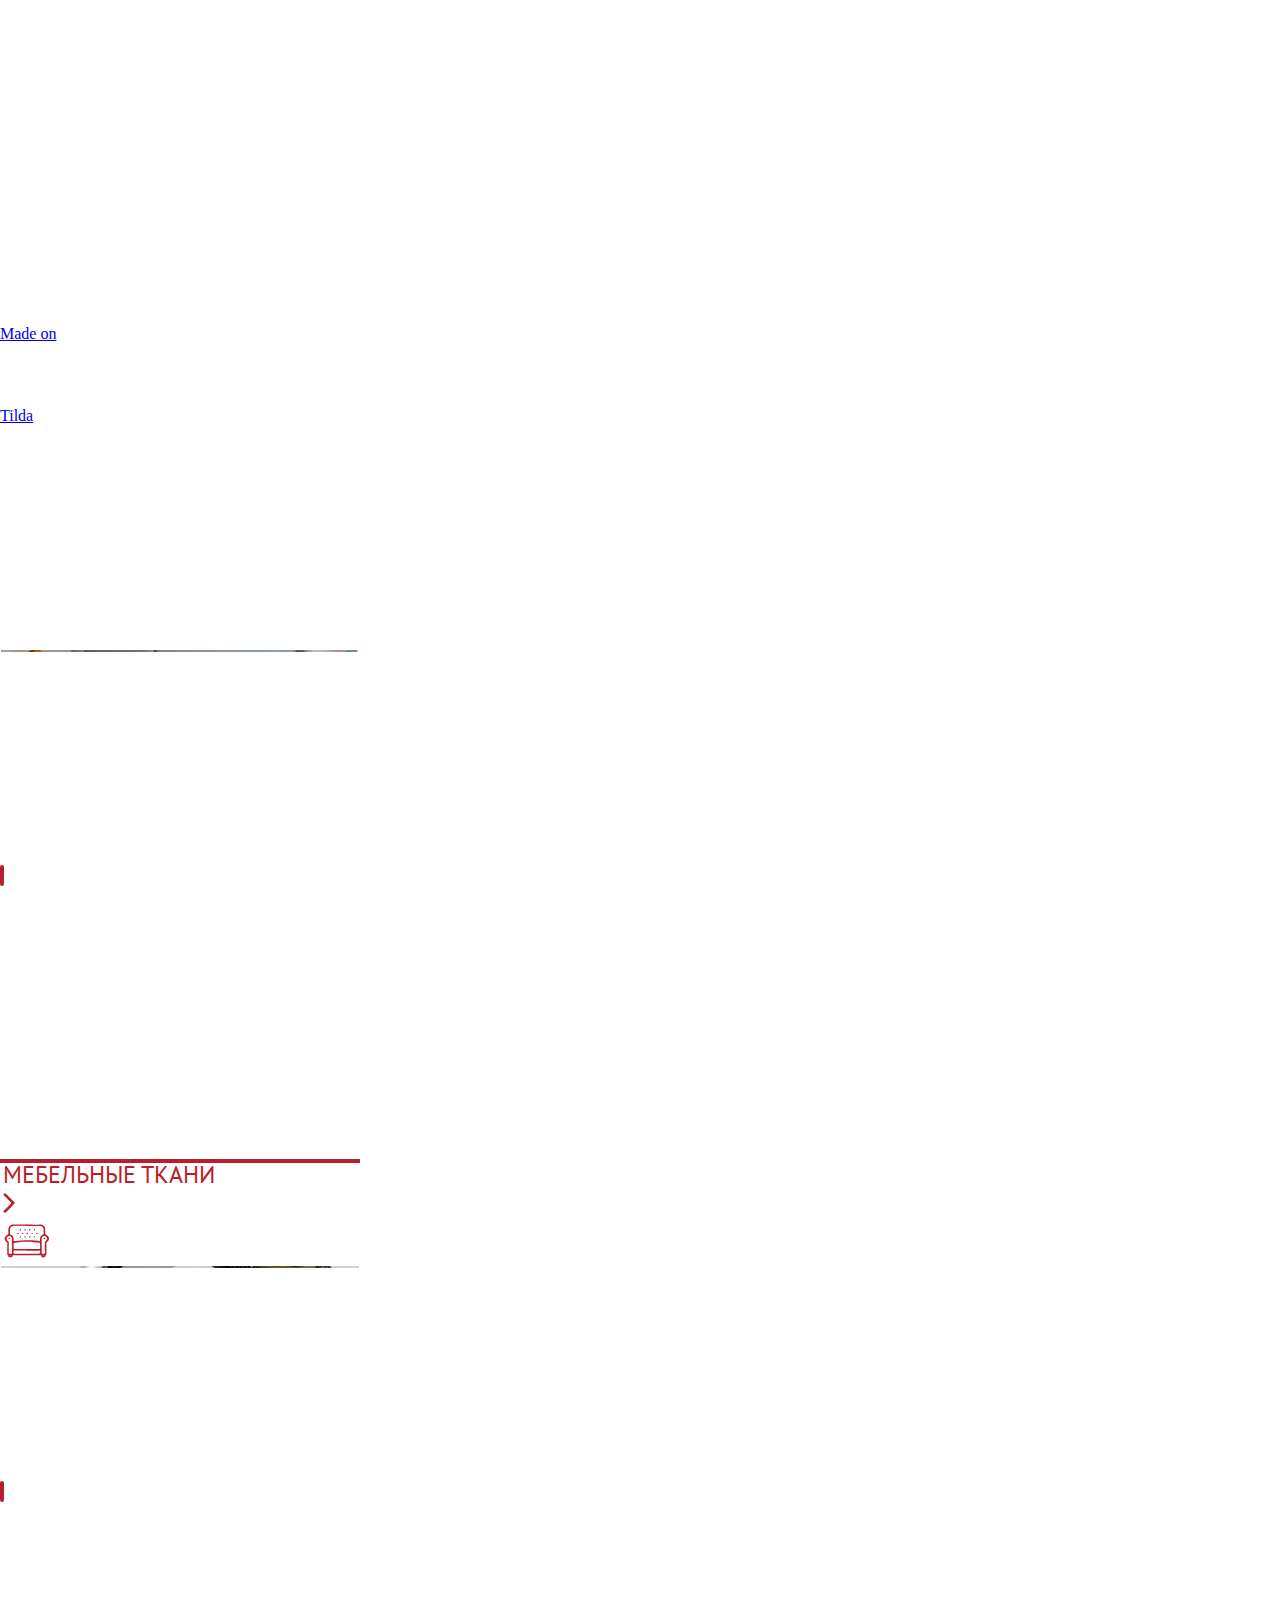
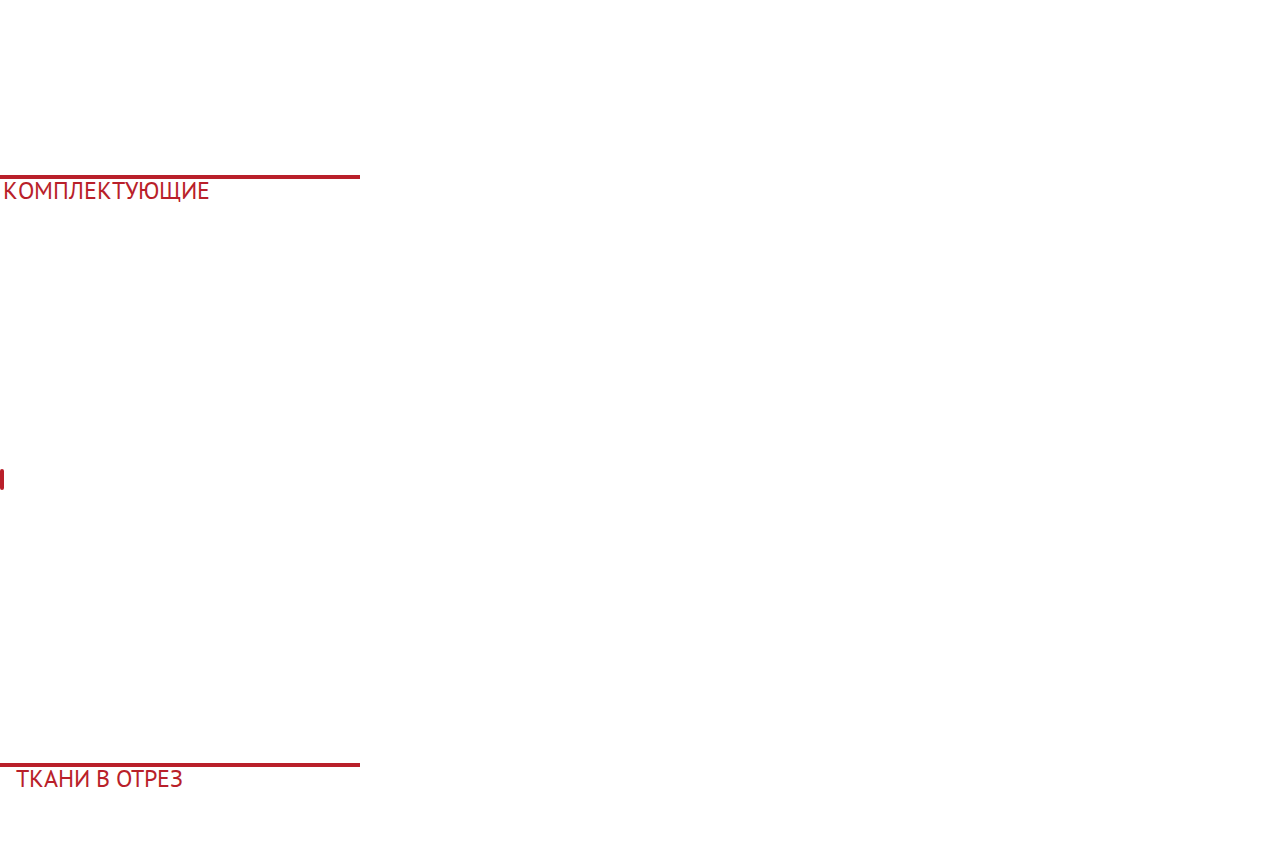
==== index.html @ fa0b56e3 "index.html" ====
<!DOCTYPE html><html><head><meta charset="utf-8" /><meta http-equiv="Content-Type" content="text/html; charset=utf-8" /><meta name="viewport" content="width=device-width, initial-scale=1.0" /> <!--metatextblock--><title>Четвертый компонент</title><meta property="og:url" content="http://component1.tilda.ws" /><meta property="og:title" content="Четвертый компонент" /><meta property="og:description" content="" /><meta property="og:type" content="website" /><link rel="canonical" href="http://component1.tilda.ws"><!--/metatextblock--><meta name="format-detection" content="telephone=no" /><meta http-equiv="x-dns-prefetch-control" content="on"><link rel="dns-prefetch" href="https://ws.tildacdn.com"><link rel="shortcut icon" href="images/tildafavicon.ico" type="image/x-icon" /><!-- Assets --><script src="https://neo.tildacdn.com/js/tilda-fallback-1.0.min.js" async charset="utf-8"></script><link rel="stylesheet" href="css/grid-3.0.min.css" type="text/css" media="all" onerror="this.loaderr='y';"/><link rel="stylesheet" href="css/blocks-page48920881.min.css?t=1715786902" type="text/css" media="all" onerror="this.loaderr='y';" /><link rel="preconnect" href="https://fonts.gstatic.com"><link href="https://fonts.googleapis.com/css2?family=PT+Sans:wght@400;700&subset=latin,cyrillic" rel="stylesheet"><link rel="stylesheet" href="css/animation-2.0.min.css" type="text/css" media="all" onerror="this.loaderr='y';" /><script nomodule src="js/polyfill-1.0.min.js" charset="utf-8"></script><script type="text/javascript">function t_onReady(func) {
if (document.readyState != 'loading') {
func();
} else {
document.addEventListener('DOMContentLoaded', func);
}
}
function t_onFuncLoad(funcName, okFunc, time) {
if (typeof window[funcName] === 'function') {
okFunc();
} else {
setTimeout(function() {
t_onFuncLoad(funcName, okFunc, time);
},(time || 100));
}
}function t396_initialScale(t){t=document.getElementById("rec"+t);if(t){t=t.querySelector(".t396__artboard");if(t){var e,r=document.documentElement.clientWidth,a=[];if(l=t.getAttribute("data-artboard-screens"))for(var l=l.split(","),i=0;i<l.length;i++)a[i]=parseInt(l[i],10);else a=[320,480,640,960,1200];for(i=0;i<a.length;i++){var o=a[i];o<=r&&(e=o)}var n="edit"===window.allrecords.getAttribute("data-tilda-mode"),d="center"===t396_getFieldValue(t,"valign",e,a),u="grid"===t396_getFieldValue(t,"upscale",e,a),c=t396_getFieldValue(t,"height_vh",e,a),g=t396_getFieldValue(t,"height",e,a),s=!!window.opr&&!!window.opr.addons||!!window.opera||-1!==navigator.userAgent.indexOf(" OPR/");if(!n&&d&&!u&&!c&&g&&!s){for(var _=parseFloat((r/e).toFixed(3)),f=[t,t.querySelector(".t396__carrier"),t.querySelector(".t396__filter")],i=0;i<f.length;i++)f[i].style.height=Math.floor(parseInt(g,10)*_)+"px";t396_scaleInitial__getElementsToScale(t).forEach(function(t){t.style.zoom=_})}}}}function t396_scaleInitial__getElementsToScale(t){t=Array.prototype.slice.call(t.querySelectorAll(".t396__elem"));if(!t.length)return[];var e=[];return(t=t.filter(function(t){t=t.closest('.t396__group[data-group-type-value="physical"]');return!t||(-1===e.indexOf(t)&&e.push(t),!1)})).concat(e)}function t396_getFieldValue(t,e,r,a){var l=a[a.length-1],i=r===l?t.getAttribute("data-artboard-"+e):t.getAttribute("data-artboard-"+e+"-res-"+r);if(!i)for(var o=0;o<a.length;o++){var n=a[o];if(!(n<=r)&&(i=n===l?t.getAttribute("data-artboard-"+e):t.getAttribute("data-artboard-"+e+"-res-"+n)))break}return i}</script><script src="js/scripts-3.0.min.js" charset="utf-8" defer onerror="this.loaderr='y';"></script><script src="js/blocks-page48920881.min.js?t=1715786902" charset="utf-8" async onerror="this.loaderr='y';"></script><script src="js/lazyload-1.3.min.export.js" charset="utf-8" async onerror="this.loaderr='y';"></script><script src="js/animation-2.0.min.js" charset="utf-8" async onerror="this.loaderr='y';"></script><script src="js/zero-1.1.min.js" charset="utf-8" async onerror="this.loaderr='y';"></script><script src="js/animation-sbs-1.0.min.js" charset="utf-8" async onerror="this.loaderr='y';"></script><script src="js/zero-scale-1.0.min.js" charset="utf-8" async onerror="this.loaderr='y';"></script><script src="js/events-1.0.min.js" charset="utf-8" async onerror="this.loaderr='y';"></script><script type="text/javascript">window.dataLayer = window.dataLayer || [];</script><script type="text/javascript">(function () {
if((/bot|google|yandex|baidu|bing|msn|duckduckbot|teoma|slurp|crawler|spider|robot|crawling|facebook/i.test(navigator.userAgent))===false && typeof(sessionStorage)!='undefined' && sessionStorage.getItem('visited')!=='y' && document.visibilityState){
var style=document.createElement('style');
style.type='text/css';
style.innerHTML='@media screen and (min-width: 980px) {.t-records {opacity: 0;}.t-records_animated {-webkit-transition: opacity ease-in-out .2s;-moz-transition: opacity ease-in-out .2s;-o-transition: opacity ease-in-out .2s;transition: opacity ease-in-out .2s;}.t-records.t-records_visible {opacity: 1;}}';
document.getElementsByTagName('head')[0].appendChild(style);
function t_setvisRecs(){
var alr=document.querySelectorAll('.t-records');
Array.prototype.forEach.call(alr, function(el) {
el.classList.add("t-records_animated");
});
setTimeout(function () {
Array.prototype.forEach.call(alr, function(el) {
el.classList.add("t-records_visible");
});
sessionStorage.setItem("visited", "y");
}, 400);
} 
document.addEventListener('DOMContentLoaded', t_setvisRecs);
}
})();</script></head><body class="t-body" style="margin:0;"><!--allrecords--><div id="allrecords" data-tilda-export="yes" class="t-records" data-hook="blocks-collection-content-node" data-tilda-project-id="9572229" data-tilda-page-id="48920881" data-tilda-formskey="20d73d8b7dd33dc3038514ef09572229" data-tilda-cookie="no" data-tilda-lazy="yes" data-tilda-root-zone="com" data-tilda-ts="y"><div id="rec748836286" class="r t-rec" style=" " data-animationappear="off" data-record-type="396" ><!-- T396 --><style>#rec748836286 .t396__artboard {height: 325px; background-color: #ffffff; }#rec748836286 .t396__filter {height: 325px; }#rec748836286 .t396__carrier{height: 325px;background-position: center center;background-attachment: scroll;background-size: cover;background-repeat: no-repeat;}@media screen and (max-width: 1199px) {#rec748836286 .t396__artboard,#rec748836286 .t396__filter,#rec748836286 .t396__carrier {height: 1059px;}#rec748836286 .t396__filter {}#rec748836286 .t396__carrier {background-attachment: scroll;}}@media screen and (max-width: 639px) {#rec748836286 .t396__artboard,#rec748836286 .t396__filter,#rec748836286 .t396__carrier {height: 957px;}#rec748836286 .t396__filter {}#rec748836286 .t396__carrier {background-attachment: scroll;}} #rec748836286 .tn-elem[data-elem-id="1715785908566"] { z-index: 2; top: 16px;left: calc(50% - 600px + 0px);width: 360px;height:217px; pointer-events: none; }@media (min-width: 1200px) {#rec748836286 .tn-elem.t396__elem--anim-hidden[data-elem-id="1715785908566"] {opacity: 0;}}#rec748836286 .tn-elem[data-elem-id="1715785908566"] .tn-atom { border-width: 1px; border-radius: 5px;background-position: center center;background-size: cover;background-repeat: no-repeat;border-color: transparent ;border-style: solid ; }@media screen and (max-width: 1199px) {#rec748836286 .tn-elem[data-elem-id="1715785908566"] {top: 30px;left: calc(50% - 320px + 140px);}}@media screen and (max-width: 639px) {#rec748836286 .tn-elem[data-elem-id="1715785908566"] {top: 60px;left: calc(50% - 160px + 0px);width: 321px;height: 191px;}} #rec748836286 .tn-elem[data-elem-id="1715785645485"] { z-index: 3; top: 17px;left: calc(50% - 600px + 0px);width: 360px;height:292px;}@media (min-width: 1200px) {#rec748836286 .tn-elem.t396__elem--anim-hidden[data-elem-id="1715785645485"] {opacity: 0;}}#rec748836286 .tn-elem[data-elem-id="1715785645485"] .tn-atom { border-width: 2px; border-radius: 5px; background-position: center center;border-color: #b91f2a ;border-style: solid ; }@media screen and (max-width: 1199px) {#rec748836286 .tn-elem[data-elem-id="1715785645485"] {top: 31px;left: calc(50% - 320px + 140px);}}@media screen and (max-width: 639px) {#rec748836286 .tn-elem[data-elem-id="1715785645485"] {top: 61px;left: calc(50% - 160px + 0px);width: 320px;height: 257px;}} #rec748836286 .tn-elem[data-elem-id="1715785676955"] { z-index: 4; top: 231px;left: calc(50% - 600px + 0px);width: 360px;height:1px; pointer-events: none; }@media (min-width: 1200px) {#rec748836286 .tn-elem.t396__elem--anim-hidden[data-elem-id="1715785676955"] {opacity: 0;}}#rec748836286 .tn-elem[data-elem-id="1715785676955"] .tn-atom { border-width: 2px; background-color: #b91f2a; background-position: center center;border-color: transparent ;border-style: solid ; }@media screen and (max-width: 1199px) {#rec748836286 .tn-elem[data-elem-id="1715785676955"] {top: 245px;left: calc(50% - 320px + 140px);}}@media screen and (max-width: 639px) {#rec748836286 .tn-elem[data-elem-id="1715785676955"] {top: 250px;left: calc(50% - 160px + 0px);width: 320px;height: 2px;}} #rec748836286 .tn-elem[data-elem-id="1715785734190"] { color: #b91f2a; z-index: 5; top: 259px;left: calc(50% - 600px + 77px);width: 242px; pointer-events: none; }@media (min-width: 1200px) {#rec748836286 .tn-elem.t396__elem--anim-hidden[data-elem-id="1715785734190"] {opacity: 0;}}#rec748836286 .tn-elem[data-elem-id="1715785734190"] .tn-atom { color: #b91f2a; font-size: 24px; font-family: 'PT Sans',Arial,sans-serif; line-height: 1; font-weight: 400; text-transform: uppercase; background-position: center center;border-color: transparent ;border-style: solid ; }@media screen and (max-width: 1199px) {#rec748836286 .tn-elem[data-elem-id="1715785734190"] {top: 273px;left: calc(50% - 320px + 217px);}}@media screen and (max-width: 639px) {#rec748836286 .tn-elem[data-elem-id="1715785734190"] {top: 274px;left: calc(50% - 160px + 55px);width: 216px;}} #rec748836286 .tn-elem[data-elem-id="1715785818461"] { z-index: 6; top: 261px;left: calc(50% - 600px + 318px);width: 12px; pointer-events: none; }@media (min-width: 1200px) {#rec748836286 .tn-elem.t396__elem--anim-hidden[data-elem-id="1715785818461"] {opacity: 0;}}#rec748836286 .tn-elem[data-elem-id="1715785818461"] .tn-atom { background-position: center center;border-color: transparent ;border-style: solid ; }@media screen and (max-width: 1199px) {#rec748836286 .tn-elem[data-elem-id="1715785818461"] {top: 275px;left: calc(50% - 320px + 458px);}}@media screen and (max-width: 639px) {#rec748836286 .tn-elem[data-elem-id="1715785818461"] {top: 278px;left: calc(50% - 160px + 282px);width: 10px;}} #rec748836286 .tn-elem[data-elem-id="1715785818468"] { z-index: 7; top: 254px;left: calc(50% - 600px + 11px);width: 47px; pointer-events: none; }@media (min-width: 1200px) {#rec748836286 .tn-elem.t396__elem--anim-hidden[data-elem-id="1715785818468"] {opacity: 0;}}#rec748836286 .tn-elem[data-elem-id="1715785818468"] .tn-atom { background-position: center center;border-color: transparent ;border-style: solid ; }@media screen and (max-width: 1199px) {#rec748836286 .tn-elem[data-elem-id="1715785818468"] {top: 268px;left: calc(50% - 320px + 151px);}}@media screen and (max-width: 639px) {#rec748836286 .tn-elem[data-elem-id="1715785818468"] {top: 273px;left: calc(50% - 160px + 9px);width: 34px;}} #rec748836286 .tn-elem[data-elem-id="1715786365154"] { z-index: 8; top: 16px;left: calc(50% - 600px + 390px);width: 360px;height:217px; pointer-events: none; }@media (min-width: 1200px) {#rec748836286 .tn-elem.t396__elem--anim-hidden[data-elem-id="1715786365154"] {opacity: 0;}}#rec748836286 .tn-elem[data-elem-id="1715786365154"] .tn-atom { border-width: 1px; border-radius: 5px;background-position: center center;background-size: cover;background-repeat: no-repeat;border-color: transparent ;border-style: solid ; }@media screen and (max-width: 1199px) {#rec748836286 .tn-elem[data-elem-id="1715786365154"] {top: 383px;left: calc(50% - 320px + 140px);}}@media screen and (max-width: 639px) {#rec748836286 .tn-elem[data-elem-id="1715786365154"] {top: 349px;left: calc(50% - 160px + 0px);width: 320px;height: 191px;}} #rec748836286 .tn-elem[data-elem-id="1715786365151"] { z-index: 9; top: 17px;left: calc(50% - 600px + 390px);width: 360px;height:292px;}@media (min-width: 1200px) {#rec748836286 .tn-elem.t396__elem--anim-hidden[data-elem-id="1715786365151"] {opacity: 0;}}#rec748836286 .tn-elem[data-elem-id="1715786365151"] .tn-atom { border-width: 2px; border-radius: 5px; background-position: center center;border-color: #b91f2a ;border-style: solid ; }@media screen and (max-width: 1199px) {#rec748836286 .tn-elem[data-elem-id="1715786365151"] {top: 384px;left: calc(50% - 320px + 140px);}}@media screen and (max-width: 639px) {#rec748836286 .tn-elem[data-elem-id="1715786365151"] {top: 350px;left: calc(50% - 160px + 0px);width: 320px;height: 257px;}} #rec748836286 .tn-elem[data-elem-id="1715786365147"] { z-index: 10; top: 231px;left: calc(50% - 600px + 390px);width: 360px;height:1px; pointer-events: none; }@media (min-width: 1200px) {#rec748836286 .tn-elem.t396__elem--anim-hidden[data-elem-id="1715786365147"] {opacity: 0;}}#rec748836286 .tn-elem[data-elem-id="1715786365147"] .tn-atom { border-width: 2px; background-color: #b91f2a; background-position: center center;border-color: transparent ;border-style: solid ; }@media screen and (max-width: 1199px) {#rec748836286 .tn-elem[data-elem-id="1715786365147"] {top: 598px;left: calc(50% - 320px + 140px);}}@media screen and (max-width: 639px) {#rec748836286 .tn-elem[data-elem-id="1715786365147"] {top: 540px;left: calc(50% - 160px + 0px);width: 320px;height: 2px;}} #rec748836286 .tn-elem[data-elem-id="1715786365141"] { color: #b91f2a; z-index: 11; top: 259px;left: calc(50% - 600px + 466px);width: 167px; pointer-events: none; }@media (min-width: 1200px) {#rec748836286 .tn-elem.t396__elem--anim-hidden[data-elem-id="1715786365141"] {opacity: 0;}}#rec748836286 .tn-elem[data-elem-id="1715786365141"] .tn-atom { color: #b91f2a; font-size: 24px; font-family: 'PT Sans',Arial,sans-serif; line-height: 1; font-weight: 400; text-transform: uppercase; background-position: center center;border-color: transparent ;border-style: solid ; }@media screen and (max-width: 1199px) {#rec748836286 .tn-elem[data-elem-id="1715786365141"] {top: 626px;left: calc(50% - 320px + 216px);}}@media screen and (max-width: 639px) {#rec748836286 .tn-elem[data-elem-id="1715786365141"] {top: 564px;left: calc(50% - 160px + 55px);width: 195px;}} #rec748836286 .tn-elem[data-elem-id="1715786365128"] { z-index: 12; top: 261px;left: calc(50% - 600px + 708px);width: 12px; pointer-events: none; }@media (min-width: 1200px) {#rec748836286 .tn-elem.t396__elem--anim-hidden[data-elem-id="1715786365128"] {opacity: 0;}}#rec748836286 .tn-elem[data-elem-id="1715786365128"] .tn-atom { background-position: center center;border-color: transparent ;border-style: solid ; }@media screen and (max-width: 1199px) {#rec748836286 .tn-elem[data-elem-id="1715786365128"] {top: 628px;left: calc(50% - 320px + 458px);}}@media screen and (max-width: 639px) {#rec748836286 .tn-elem[data-elem-id="1715786365128"] {top: 567px;left: calc(50% - 160px + 282px);width: 10px;}} #rec748836286 .tn-elem[data-elem-id="1715786365111"] { z-index: 13; top: 254px;left: calc(50% - 600px + 401px);width: 47px; pointer-events: none; }@media (min-width: 1200px) {#rec748836286 .tn-elem.t396__elem--anim-hidden[data-elem-id="1715786365111"] {opacity: 0;}}#rec748836286 .tn-elem[data-elem-id="1715786365111"] .tn-atom { background-position: center center;border-color: transparent ;border-style: solid ; }@media screen and (max-width: 1199px) {#rec748836286 .tn-elem[data-elem-id="1715786365111"] {top: 621px;left: calc(50% - 320px + 151px);}}@media screen and (max-width: 639px) {#rec748836286 .tn-elem[data-elem-id="1715786365111"] {top: 563px;left: calc(50% - 160px + 9px);width: 34px;}} #rec748836286 .tn-elem[data-elem-id="1715786470784"] { z-index: 14; top: 16px;left: calc(50% - 600px + 780px);width: 360px;height:217px; pointer-events: none; }@media (min-width: 1200px) {#rec748836286 .tn-elem.t396__elem--anim-hidden[data-elem-id="1715786470784"] {opacity: 0;}}#rec748836286 .tn-elem[data-elem-id="1715786470784"] .tn-atom { border-width: 1px; border-radius: 5px;background-position: center center;background-size: cover;background-repeat: no-repeat;border-color: transparent ;border-style: solid ; }@media screen and (max-width: 1199px) {#rec748836286 .tn-elem[data-elem-id="1715786470784"] {top: 736px;left: calc(50% - 320px + 140px);}}@media screen and (max-width: 639px) {#rec748836286 .tn-elem[data-elem-id="1715786470784"] {top: 638px;left: calc(50% - 160px + 0px);width: 320px;height: 191px;}} #rec748836286 .tn-elem[data-elem-id="1715786470779"] { z-index: 15; top: 17px;left: calc(50% - 600px + 780px);width: 360px;height:292px;}@media (min-width: 1200px) {#rec748836286 .tn-elem.t396__elem--anim-hidden[data-elem-id="1715786470779"] {opacity: 0;}}#rec748836286 .tn-elem[data-elem-id="1715786470779"] .tn-atom { border-width: 2px; border-radius: 5px; background-position: center center;border-color: #b91f2a ;border-style: solid ; }@media screen and (max-width: 1199px) {#rec748836286 .tn-elem[data-elem-id="1715786470779"] {top: 737px;left: calc(50% - 320px + 140px);}}@media screen and (max-width: 639px) {#rec748836286 .tn-elem[data-elem-id="1715786470779"] {top: 639px;left: calc(50% - 160px + 0px);width: 320px;height: 258px;}} #rec748836286 .tn-elem[data-elem-id="1715786470774"] { z-index: 16; top: 231px;left: calc(50% - 600px + 780px);width: 360px;height:1px; pointer-events: none; }@media (min-width: 1200px) {#rec748836286 .tn-elem.t396__elem--anim-hidden[data-elem-id="1715786470774"] {opacity: 0;}}#rec748836286 .tn-elem[data-elem-id="1715786470774"] .tn-atom { border-width: 2px; background-color: #b91f2a; background-position: center center;border-color: transparent ;border-style: solid ; }@media screen and (max-width: 1199px) {#rec748836286 .tn-elem[data-elem-id="1715786470774"] {top: 951px;left: calc(50% - 320px + 140px);}}@media screen and (max-width: 639px) {#rec748836286 .tn-elem[data-elem-id="1715786470774"] {top: 829px;left: calc(50% - 160px + 0px);width: 320px;height: 2px;}} #rec748836286 .tn-elem[data-elem-id="1715786470768"] { color: #b91f2a; text-align: center; z-index: 17; top: 259px;left: calc(50% - 600px + 858px);width: 198px; pointer-events: none; }@media (min-width: 1200px) {#rec748836286 .tn-elem.t396__elem--anim-hidden[data-elem-id="1715786470768"] {opacity: 0;}}#rec748836286 .tn-elem[data-elem-id="1715786470768"] .tn-atom { color: #b91f2a; font-size: 24px; font-family: 'PT Sans',Arial,sans-serif; line-height: 1; font-weight: 400; text-transform: uppercase; background-position: center center;border-color: transparent ;border-style: solid ; }@media screen and (max-width: 1199px) {#rec748836286 .tn-elem[data-elem-id="1715786470768"] {top: 979px;left: calc(50% - 320px + 218px);}}@media screen and (max-width: 639px) {#rec748836286 .tn-elem[data-elem-id="1715786470768"] {top: 853px;left: calc(50% - 160px + 55px);width: 176px;}} #rec748836286 .tn-elem[data-elem-id="1715786470751"] { z-index: 18; top: 261px;left: calc(50% - 600px + 1098px);width: 12px; pointer-events: none; }@media (min-width: 1200px) {#rec748836286 .tn-elem.t396__elem--anim-hidden[data-elem-id="1715786470751"] {opacity: 0;}}#rec748836286 .tn-elem[data-elem-id="1715786470751"] .tn-atom { background-position: center center;border-color: transparent ;border-style: solid ; }@media screen and (max-width: 1199px) {#rec748836286 .tn-elem[data-elem-id="1715786470751"] {top: 981px;left: calc(50% - 320px + 458px);}}@media screen and (max-width: 639px) {#rec748836286 .tn-elem[data-elem-id="1715786470751"] {top: 857px;left: calc(50% - 160px + 282px);width: 10px;}} #rec748836286 .tn-elem[data-elem-id="1715786470731"] { z-index: 19; top: 254px;left: calc(50% - 600px + 791px);width: 47px; pointer-events: none; }@media (min-width: 1200px) {#rec748836286 .tn-elem.t396__elem--anim-hidden[data-elem-id="1715786470731"] {opacity: 0;}}#rec748836286 .tn-elem[data-elem-id="1715786470731"] .tn-atom { background-position: center center;border-color: transparent ;border-style: solid ; }@media screen and (max-width: 1199px) {#rec748836286 .tn-elem[data-elem-id="1715786470731"] {top: 974px;left: calc(50% - 320px + 151px);}}@media screen and (max-width: 639px) {#rec748836286 .tn-elem[data-elem-id="1715786470731"] {top: 852px;left: calc(50% - 160px + 9px);width: 34px;}}</style><div class='t396'><div class="t396__artboard" data-artboard-recid="748836286" data-artboard-screens="320,640,1200" data-artboard-height="325" data-artboard-valign="center" data-artboard-upscale="grid" data-artboard-height-res-320="957" data-artboard-height-res-640="1059" 
><div class="t396__carrier" data-artboard-recid="748836286"></div><div class="t396__filter" data-artboard-recid="748836286"></div><div class='t396__elem tn-elem tn-elem__7488362861715785908566 ' data-elem-id='1715785908566' data-elem-type='shape' data-field-top-value="16" data-field-left-value="0" data-field-height-value="217" data-field-width-value="360" data-field-axisy-value="top" data-field-axisx-value="left" data-field-container-value="grid" data-field-topunits-value="px" data-field-leftunits-value="px" data-field-heightunits-value="px" data-field-widthunits-value="px" data-animate-sbs-event="hover" data-animate-sbs-trgels="1715785645485" data-animate-sbs-opts="[{'mx':0,'my':0,'sx':1,'sy':1,'op':1,'ro':0,'ti':0,'ea':'0','dt':0},{'mx':0,'my':0,'sx':1.03,'sy':1.03,'op':0.8,'ro':0,'ti':200,'ea':'0','dt':0}]" data-field-top-res-320-value="60" data-field-left-res-320-value="0" data-field-height-res-320-value="191" data-field-width-res-320-value="321" data-field-top-res-640-value="30" data-field-left-res-640-value="140" 
><div class='tn-atom t-bgimg' data-original="images/tild3231-3363-4635-a435-333635656666__section__link__mebel.png"
></div></div><div class='t396__elem tn-elem tn-elem__7488362861715785645485 ' data-elem-id='1715785645485' data-elem-type='shape' data-field-top-value="17" data-field-left-value="0" data-field-height-value="292" data-field-width-value="360" data-field-axisy-value="top" data-field-axisx-value="left" data-field-container-value="grid" data-field-topunits-value="px" data-field-leftunits-value="px" data-field-heightunits-value="px" data-field-widthunits-value="px" data-animate-sbs-event="hover" data-animate-sbs-opts="[{'mx':0,'my':0,'sx':1,'sy':1,'op':1,'ro':0,'ti':0,'ea':'0','dt':0},{'mx':0,'my':0,'sx':1.03,'sy':1.03,'op':0.8,'ro':0,'ti':200,'ea':'0','dt':0}]" data-field-top-res-320-value="61" data-field-left-res-320-value="0" data-field-height-res-320-value="257" data-field-width-res-320-value="320" data-field-top-res-640-value="31" data-field-left-res-640-value="140" 
><a class='tn-atom' href="https://tkanimnogo.ru/catalog" ></a></div><div class='t396__elem tn-elem tn-elem__7488362861715785676955 ' data-elem-id='1715785676955' data-elem-type='shape' data-field-top-value="231" data-field-left-value="0" data-field-height-value="1" data-field-width-value="360" data-field-axisy-value="top" data-field-axisx-value="left" data-field-container-value="grid" data-field-topunits-value="px" data-field-leftunits-value="px" data-field-heightunits-value="px" data-field-widthunits-value="px" data-animate-sbs-event="hover" data-animate-sbs-trgels="1715785645485" data-animate-sbs-opts="[{'mx':0,'my':0,'sx':1,'sy':1,'op':1,'ro':0,'ti':0,'ea':'0','dt':0},{'mx':0,'my':0,'sx':1.03,'sy':1.03,'op':0.8,'ro':0,'ti':200,'ea':'0','dt':0}]" data-field-top-res-320-value="250" data-field-left-res-320-value="0" data-field-height-res-320-value="2" data-field-width-res-320-value="320" data-field-top-res-640-value="245" data-field-left-res-640-value="140" 
><div class='tn-atom' ></div></div><div class='t396__elem tn-elem tn-elem__7488362861715785734190 ' data-elem-id='1715785734190' data-elem-type='text' data-field-top-value="259" data-field-left-value="77" data-field-width-value="242" data-field-axisy-value="top" data-field-axisx-value="left" data-field-container-value="grid" data-field-topunits-value="px" data-field-leftunits-value="px" data-field-heightunits-value="" data-field-widthunits-value="px" data-animate-sbs-event="hover" data-animate-sbs-trgels="1715785645485" data-animate-sbs-opts="[{'mx':0,'my':0,'sx':1,'sy':1,'op':1,'ro':0,'ti':0,'ea':'0','dt':0},{'mx':0,'my':0,'sx':1.01,'sy':1.01,'op':0.8,'ro':0,'ti':200,'ea':'0','dt':0}]" data-field-top-res-320-value="274" data-field-left-res-320-value="55" data-field-width-res-320-value="216" data-field-top-res-640-value="273" data-field-left-res-640-value="217" 
><div class='tn-atom'field='tn_text_1715785734190'>Мебельные ткани</div> </div><div class='t396__elem tn-elem tn-elem__7488362861715785818461 ' data-elem-id='1715785818461' data-elem-type='image' data-field-top-value="261" data-field-left-value="318" data-field-width-value="12" data-field-axisy-value="top" data-field-axisx-value="left" data-field-container-value="grid" data-field-topunits-value="px" data-field-leftunits-value="px" data-field-heightunits-value="" data-field-widthunits-value="px" data-animate-sbs-event="hover" data-animate-sbs-trgels="1715785645485" data-animate-sbs-opts="[{'mx':0,'my':0,'sx':1,'sy':1,'op':1,'ro':0,'ti':0,'ea':'0','dt':0},{'mx':0,'my':0,'sx':1.2,'sy':1.2,'op':0.8,'ro':0,'ti':200,'ea':'0','dt':0}]" data-field-filewidth-value="12" data-field-fileheight-value="20" data-field-top-res-320-value="278" data-field-left-res-320-value="282" data-field-width-res-320-value="10" data-field-top-res-640-value="275" data-field-left-res-640-value="458" 
><div class='tn-atom' ><img class='tn-atom__img t-img' data-original='images/tild6436-3364-4532-b030-313336383938__arrrow.svg' alt='' imgfield='tn_img_1715785818461' /></div></div><div class='t396__elem tn-elem tn-elem__7488362861715785818468 ' data-elem-id='1715785818468' data-elem-type='image' data-field-top-value="254" data-field-left-value="11" data-field-width-value="47" data-field-axisy-value="top" data-field-axisx-value="left" data-field-container-value="grid" data-field-topunits-value="px" data-field-leftunits-value="px" data-field-heightunits-value="" data-field-widthunits-value="px" data-animate-sbs-event="hover" data-animate-sbs-trgels="1715785645485" data-animate-sbs-opts="[{'mx':0,'my':0,'sx':1,'sy':1,'op':1,'ro':0,'ti':0,'ea':'0','dt':0},{'mx':0,'my':0,'sx':1.02,'sy':1.02,'op':0.8,'ro':0,'ti':200,'ea':'0','dt':0}]" data-field-filewidth-value="48" data-field-fileheight-value="36" data-field-top-res-320-value="273" data-field-left-res-320-value="9" data-field-width-res-320-value="34" data-field-top-res-640-value="268" data-field-left-res-640-value="151" 
><div class='tn-atom' ><img class='tn-atom__img t-img' data-original='images/tild6232-6633-4862-b135-393461613066__mebel-tkanisvg.svg' alt='' imgfield='tn_img_1715785818468' /></div></div><div class='t396__elem tn-elem tn-elem__7488362861715786365154 ' data-elem-id='1715786365154' data-elem-type='shape' data-field-top-value="16" data-field-left-value="390" data-field-height-value="217" data-field-width-value="360" data-field-axisy-value="top" data-field-axisx-value="left" data-field-container-value="grid" data-field-topunits-value="px" data-field-leftunits-value="px" data-field-heightunits-value="px" data-field-widthunits-value="px" data-animate-sbs-event="hover" data-animate-sbs-trgels="1715786365151" data-animate-sbs-opts="[{'mx':0,'my':0,'sx':1,'sy':1,'op':1,'ro':0,'ti':0,'ea':'0','dt':0},{'mx':0,'my':0,'sx':1.03,'sy':1.03,'op':0.8,'ro':0,'ti':200,'ea':'0','dt':0}]" data-field-top-res-320-value="349" data-field-left-res-320-value="0" data-field-height-res-320-value="191" data-field-width-res-320-value="320" data-field-top-res-640-value="383" data-field-left-res-640-value="140" 
><div class='tn-atom t-bgimg' data-original="images/tild6539-6536-4332-a134-636135373433__section__link__mebel.png"
></div></div><div class='t396__elem tn-elem tn-elem__7488362861715786365151 ' data-elem-id='1715786365151' data-elem-type='shape' data-field-top-value="17" data-field-left-value="390" data-field-height-value="292" data-field-width-value="360" data-field-axisy-value="top" data-field-axisx-value="left" data-field-container-value="grid" data-field-topunits-value="px" data-field-leftunits-value="px" data-field-heightunits-value="px" data-field-widthunits-value="px" data-animate-sbs-event="hover" data-animate-sbs-opts="[{'mx':0,'my':0,'sx':1,'sy':1,'op':1,'ro':0,'ti':0,'ea':'0','dt':0},{'mx':0,'my':0,'sx':1.03,'sy':1.03,'op':0.8,'ro':0,'ti':200,'ea':'0','dt':0}]" data-field-top-res-320-value="350" data-field-left-res-320-value="0" data-field-height-res-320-value="257" data-field-width-res-320-value="320" data-field-top-res-640-value="384" data-field-left-res-640-value="140" 
><a class='tn-atom' href="https://tkanimnogo.ru/mebelnye-aksessuary" ></a></div><div class='t396__elem tn-elem tn-elem__7488362861715786365147 ' data-elem-id='1715786365147' data-elem-type='shape' data-field-top-value="231" data-field-left-value="390" data-field-height-value="1" data-field-width-value="360" data-field-axisy-value="top" data-field-axisx-value="left" data-field-container-value="grid" data-field-topunits-value="px" data-field-leftunits-value="px" data-field-heightunits-value="px" data-field-widthunits-value="px" data-animate-sbs-event="hover" data-animate-sbs-trgels="1715786365151" data-animate-sbs-opts="[{'mx':0,'my':0,'sx':1,'sy':1,'op':1,'ro':0,'ti':0,'ea':'0','dt':0},{'mx':0,'my':0,'sx':1.03,'sy':1.03,'op':0.8,'ro':0,'ti':200,'ea':'0','dt':0}]" data-field-top-res-320-value="540" data-field-left-res-320-value="0" data-field-height-res-320-value="2" data-field-width-res-320-value="320" data-field-top-res-640-value="598" data-field-left-res-640-value="140" 
><div class='tn-atom' ></div></div><div class='t396__elem tn-elem tn-elem__7488362861715786365141 ' data-elem-id='1715786365141' data-elem-type='text' data-field-top-value="259" data-field-left-value="466" data-field-width-value="167" data-field-axisy-value="top" data-field-axisx-value="left" data-field-container-value="grid" data-field-topunits-value="px" data-field-leftunits-value="px" data-field-heightunits-value="" data-field-widthunits-value="px" data-animate-sbs-event="hover" data-animate-sbs-trgels="1715786365151" data-animate-sbs-opts="[{'mx':0,'my':0,'sx':1,'sy':1,'op':1,'ro':0,'ti':0,'ea':'0','dt':0},{'mx':0,'my':0,'sx':1.01,'sy':1.01,'op':0.8,'ro':0,'ti':200,'ea':'0','dt':0}]" data-field-top-res-320-value="564" data-field-left-res-320-value="55" data-field-width-res-320-value="195" data-field-top-res-640-value="626" data-field-left-res-640-value="216" 
><div class='tn-atom'field='tn_text_1715786365141'>Комплектующие</div> </div><div class='t396__elem tn-elem tn-elem__7488362861715786365128 ' data-elem-id='1715786365128' data-elem-type='image' data-field-top-value="261" data-field-left-value="708" data-field-width-value="12" data-field-axisy-value="top" data-field-axisx-value="left" data-field-container-value="grid" data-field-topunits-value="px" data-field-leftunits-value="px" data-field-heightunits-value="" data-field-widthunits-value="px" data-animate-sbs-event="hover" data-animate-sbs-trgels="1715786365151" data-animate-sbs-opts="[{'mx':0,'my':0,'sx':1,'sy':1,'op':1,'ro':0,'ti':0,'ea':'0','dt':0},{'mx':0,'my':0,'sx':1.2,'sy':1.2,'op':0.8,'ro':0,'ti':200,'ea':'0','dt':0}]" data-field-filewidth-value="12" data-field-fileheight-value="20" data-field-top-res-320-value="567" data-field-left-res-320-value="282" data-field-width-res-320-value="10" data-field-top-res-640-value="628" data-field-left-res-640-value="458" 
><div class='tn-atom' ><img class='tn-atom__img t-img' data-original='images/tild6436-3364-4532-b030-313336383938__arrrow.svg' alt='' imgfield='tn_img_1715786365128' /></div></div><div class='t396__elem tn-elem tn-elem__7488362861715786365111 ' data-elem-id='1715786365111' data-elem-type='image' data-field-top-value="254" data-field-left-value="401" data-field-width-value="47" data-field-axisy-value="top" data-field-axisx-value="left" data-field-container-value="grid" data-field-topunits-value="px" data-field-leftunits-value="px" data-field-heightunits-value="" data-field-widthunits-value="px" data-animate-sbs-event="hover" data-animate-sbs-trgels="1715786365151" data-animate-sbs-opts="[{'mx':0,'my':0,'sx':1,'sy':1,'op':1,'ro':0,'ti':0,'ea':'0','dt':0},{'mx':0,'my':0,'sx':1.02,'sy':1.02,'op':0.8,'ro':0,'ti':200,'ea':'0','dt':0}]" data-field-filewidth-value="48" data-field-fileheight-value="36" data-field-top-res-320-value="563" data-field-left-res-320-value="9" data-field-width-res-320-value="34" data-field-top-res-640-value="621" data-field-left-res-640-value="151" 
><div class='tn-atom' ><img class='tn-atom__img t-img' data-original='images/tild6161-3565-4132-a562-633937333938__mebel-complect-2svg.svg' alt='' imgfield='tn_img_1715786365111' /></div></div><div class='t396__elem tn-elem tn-elem__7488362861715786470784 ' data-elem-id='1715786470784' data-elem-type='shape' data-field-top-value="16" data-field-left-value="780" data-field-height-value="217" data-field-width-value="360" data-field-axisy-value="top" data-field-axisx-value="left" data-field-container-value="grid" data-field-topunits-value="px" data-field-leftunits-value="px" data-field-heightunits-value="px" data-field-widthunits-value="px" data-animate-sbs-event="hover" data-animate-sbs-trgels="1715786470779" data-animate-sbs-opts="[{'mx':0,'my':0,'sx':1,'sy':1,'op':1,'ro':0,'ti':0,'ea':'0','dt':0},{'mx':0,'my':0,'sx':1.03,'sy':1.03,'op':0.8,'ro':0,'ti':200,'ea':'0','dt':0}]" data-field-top-res-320-value="638" data-field-left-res-320-value="0" data-field-height-res-320-value="191" data-field-width-res-320-value="320" data-field-top-res-640-value="736" data-field-left-res-640-value="140" 
><div class='tn-atom t-bgimg' data-original="images/tild3765-6434-4261-a436-653433346538__section__link__sciss.png"
></div></div><div class='t396__elem tn-elem tn-elem__7488362861715786470779 ' data-elem-id='1715786470779' data-elem-type='shape' data-field-top-value="17" data-field-left-value="780" data-field-height-value="292" data-field-width-value="360" data-field-axisy-value="top" data-field-axisx-value="left" data-field-container-value="grid" data-field-topunits-value="px" data-field-leftunits-value="px" data-field-heightunits-value="px" data-field-widthunits-value="px" data-animate-sbs-event="hover" data-animate-sbs-opts="[{'mx':0,'my':0,'sx':1,'sy':1,'op':1,'ro':0,'ti':0,'ea':'0','dt':0},{'mx':0,'my':0,'sx':1.03,'sy':1.03,'op':0.8,'ro':0,'ti':200,'ea':'0','dt':0}]" data-field-top-res-320-value="639" data-field-left-res-320-value="0" data-field-height-res-320-value="258" data-field-width-res-320-value="320" data-field-top-res-640-value="737" data-field-left-res-640-value="140" 
><a class='tn-atom' href="https://4sofa.ru/" ></a></div><div class='t396__elem tn-elem tn-elem__7488362861715786470774 ' data-elem-id='1715786470774' data-elem-type='shape' data-field-top-value="231" data-field-left-value="780" data-field-height-value="1" data-field-width-value="360" data-field-axisy-value="top" data-field-axisx-value="left" data-field-container-value="grid" data-field-topunits-value="px" data-field-leftunits-value="px" data-field-heightunits-value="px" data-field-widthunits-value="px" data-animate-sbs-event="hover" data-animate-sbs-trgels="1715786470779" data-animate-sbs-opts="[{'mx':0,'my':0,'sx':1,'sy':1,'op':1,'ro':0,'ti':0,'ea':'0','dt':0},{'mx':0,'my':0,'sx':1.03,'sy':1.03,'op':0.8,'ro':0,'ti':200,'ea':'0','dt':0}]" data-field-top-res-320-value="829" data-field-left-res-320-value="0" data-field-height-res-320-value="2" data-field-width-res-320-value="320" data-field-top-res-640-value="951" data-field-left-res-640-value="140" 
><div class='tn-atom' ></div></div><div class='t396__elem tn-elem tn-elem__7488362861715786470768 ' data-elem-id='1715786470768' data-elem-type='text' data-field-top-value="259" data-field-left-value="858" data-field-width-value="198" data-field-axisy-value="top" data-field-axisx-value="left" data-field-container-value="grid" data-field-topunits-value="px" data-field-leftunits-value="px" data-field-heightunits-value="" data-field-widthunits-value="px" data-animate-sbs-event="hover" data-animate-sbs-trgels="1715786470779" data-animate-sbs-opts="[{'mx':0,'my':0,'sx':1,'sy':1,'op':1,'ro':0,'ti':0,'ea':'0','dt':0},{'mx':0,'my':0,'sx':1.01,'sy':1.01,'op':0.8,'ro':0,'ti':200,'ea':'0','dt':0}]" data-field-top-res-320-value="853" data-field-left-res-320-value="55" data-field-width-res-320-value="176" data-field-top-res-640-value="979" data-field-left-res-640-value="218" 
><div class='tn-atom'field='tn_text_1715786470768'>Ткани в отрез</div> </div><div class='t396__elem tn-elem tn-elem__7488362861715786470751 ' data-elem-id='1715786470751' data-elem-type='image' data-field-top-value="261" data-field-left-value="1098" data-field-width-value="12" data-field-axisy-value="top" data-field-axisx-value="left" data-field-container-value="grid" data-field-topunits-value="px" data-field-leftunits-value="px" data-field-heightunits-value="" data-field-widthunits-value="px" data-animate-sbs-event="hover" data-animate-sbs-trgels="1715786470779" data-animate-sbs-opts="[{'mx':0,'my':0,'sx':1,'sy':1,'op':1,'ro':0,'ti':0,'ea':'0','dt':0},{'mx':0,'my':0,'sx':1.2,'sy':1.2,'op':0.8,'ro':0,'ti':200,'ea':'0','dt':0}]" data-field-filewidth-value="12" data-field-fileheight-value="20" data-field-top-res-320-value="857" data-field-left-res-320-value="282" data-field-width-res-320-value="10" data-field-top-res-640-value="981" data-field-left-res-640-value="458" 
><div class='tn-atom' ><img class='tn-atom__img t-img' data-original='images/tild6436-3364-4532-b030-313336383938__arrrow.svg' alt='' imgfield='tn_img_1715786470751' /></div></div><div class='t396__elem tn-elem tn-elem__7488362861715786470731 ' data-elem-id='1715786470731' data-elem-type='image' data-field-top-value="254" data-field-left-value="791" data-field-width-value="47" data-field-axisy-value="top" data-field-axisx-value="left" data-field-container-value="grid" data-field-topunits-value="px" data-field-leftunits-value="px" data-field-heightunits-value="" data-field-widthunits-value="px" data-animate-sbs-event="hover" data-animate-sbs-trgels="1715786470779" data-animate-sbs-opts="[{'mx':0,'my':0,'sx':1,'sy':1,'op':1,'ro':0,'ti':0,'ea':'0','dt':0},{'mx':0,'my':0,'sx':1.02,'sy':1.02,'op':0.8,'ro':0,'ti':200,'ea':'0','dt':0}]" data-field-filewidth-value="48" data-field-fileheight-value="36" data-field-top-res-320-value="852" data-field-left-res-320-value="9" data-field-width-res-320-value="34" data-field-top-res-640-value="974" data-field-left-res-640-value="151" 
><div class='tn-atom' ><img class='tn-atom__img t-img' data-original='images/tild6364-3063-4131-b932-636633386233__scissorsvg.svg' alt='' imgfield='tn_img_1715786470731' /></div></div></div> </div> <script>t_onReady(function () {
t_onFuncLoad('t396_init', function () {
t396_init('748836286');
});
});</script><!-- /T396 --></div></div><!--/allrecords--><!-- Tilda copyright. Don't remove this line --><div class="t-tildalabel " id="tildacopy" data-tilda-sign="9572229#48920881"><a href="https://tilda.ru/" class="t-tildalabel__link"><div class="t-tildalabel__wrapper"><div class="t-tildalabel__txtleft">Made on </div><div class="t-tildalabel__wrapimg"><img src="images/tildacopy.png" class="t-tildalabel__img" fetchpriority="low" alt=""></div><div class="t-tildalabel__txtright">Tilda</div></div></a></div><!-- Stat --><script type="text/javascript">if (! window.mainTracker) { window.mainTracker = 'tilda'; }
window.tildastatcookie='no'; 
setTimeout(function(){ (function (d, w, k, o, g) { var n=d.getElementsByTagName(o)[0],s=d.createElement(o),f=function(){n.parentNode.insertBefore(s,n);}; s.type = "text/javascript"; s.async = true; s.key = k; s.id = "tildastatscript"; s.src=g; if (w.opera=="[object Opera]") {d.addEventListener("DOMContentLoaded", f, false);} else { f(); } })(document, window, '2502644529e20e6424298be5c1643326','script','js/stat-1.0.min.js');
}, 2000); </script></body></html>
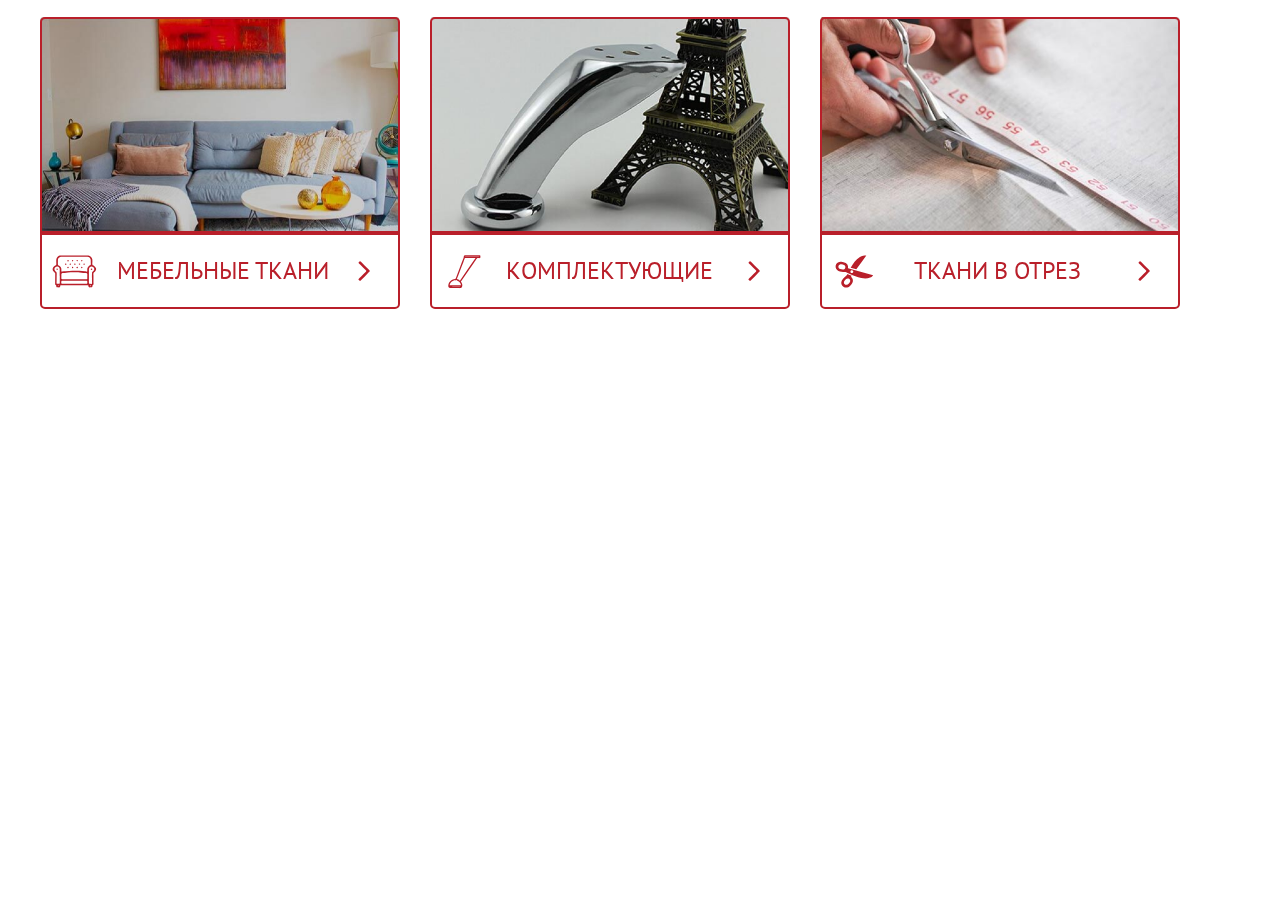
==== commit ad8e737c: "index.html" ====
--- a/index.html
+++ b/index.html
@@ -59,7 +59,4 @@
 t_onFuncLoad('t396_init', function () {
 t396_init('748836286');
 });
-});</script><!-- /T396 --></div></div><!--/allrecords--><!-- Tilda copyright. Don't remove this line --><div class="t-tildalabel " id="tildacopy" data-tilda-sign="9572229#48920881"><a href="https://tilda.ru/" class="t-tildalabel__link"><div class="t-tildalabel__wrapper"><div class="t-tildalabel__txtleft">Made on </div><div class="t-tildalabel__wrapimg"><img src="images/tildacopy.png" class="t-tildalabel__img" fetchpriority="low" alt=""></div><div class="t-tildalabel__txtright">Tilda</div></div></a></div><!-- Stat --><script type="text/javascript">if (! window.mainTracker) { window.mainTracker = 'tilda'; }
-window.tildastatcookie='no'; 
-setTimeout(function(){ (function (d, w, k, o, g) { var n=d.getElementsByTagName(o)[0],s=d.createElement(o),f=function(){n.parentNode.insertBefore(s,n);}; s.type = "text/javascript"; s.async = true; s.key = k; s.id = "tildastatscript"; s.src=g; if (w.opera=="[object Opera]") {d.addEventListener("DOMContentLoaded", f, false);} else { f(); } })(document, window, '2502644529e20e6424298be5c1643326','script','js/stat-1.0.min.js');
-}, 2000); </script></body></html>
+});</script><!-- /T396 --></div></div></body></html>
--- a/css/grid-3.0.min.css
+++ b/css/grid-3.0.min.css
@@ -0,0 +1 @@
+*,*:before,*:after{-webkit-box-sizing:content-box;-moz-box-sizing:content-box;box-sizing:content-box}div,span,h1,h2,h3,h4,h5,h6,p,blockquote,pre,a,code,img,b,u,i,center,table,tr,th,td,video{margin:0;padding:0;border:0}sup{line-height:0;font-size:smaller;vertical-align:super}sub{line-height:0;font-size:smaller;vertical-align:sub}.t-clear{clear:both}.t-row{margin:0}.t-container{margin-left:auto;margin-right:auto;width:100%;max-width:1200px;padding:0}.t-container.flexx{display:-webkit-box;display:-moz-box;display:-ms-flexbox;display:-webkit-flex;display:flex}.t-container_flex{display:-webkit-box;display:-moz-box;display:-ms-flexbox;display:-webkit-flex;display:flex}.t-container_100{width:100%;padding:0}.t-container_10{margin-left:auto;margin-right:auto;width:100%;max-width:1000px;padding:0}.t-container_8{margin-left:auto;margin-right:auto;width:100%;max-width:800px;padding:0}.t-container:before,.t-container:after,.t-container_10:before,.t-container_10:after,.t-container_8:before,.t-container_8:after,.t-container_100:before,.t-container_100:after{display:table;content:" ";width:0}.t-container:after,.t-container_10:after,.t-container_8:after,.t-container_100:after{clear:both}.t-col{display:inline;float:left;margin-left:20px;margin-right:20px;width:100%}.t-col.flexx{align-items:stretch;height:inherit;margin-top:auto;margin-bottom:auto}.t-col_flex{align-items:stretch;height:inherit;margin-top:auto;margin-bottom:auto}.t-col_1{max-width:60px}.t-col_2{max-width:160px}.t-col_3{max-width:260px}.t-col_4{max-width:360px}.t-col_5{max-width:460px}.t-col_6{max-width:560px}.t-col_7{max-width:660px}.t-col_8{max-width:760px}.t-col_9{max-width:860px}.t-col_10{max-width:960px}.t-col_11{max-width:1060px}.t-col_12{max-width:1160px}.t-col_100{max-width:100vw}.t-prefix_1{padding-left:100px}.t-prefix_2{padding-left:200px}.t-prefix_3{padding-left:300px}.t-prefix_4{padding-left:400px}.t-prefix_5{padding-left:500px}.t-prefix_6{padding-left:600px}.t-prefix_7{padding-left:700px}.t-prefix_8{padding-left:800px}.t-prefix_9{padding-left:900px}.t-prefix_10{padding-left:1000px}.t-prefix_11{padding-left:1100px}.t-prefix_12{padding-left:1200px}.t-width{width:100%}.t-width_1{max-width:60px}.t-width_2{max-width:160px}.t-width_3{max-width:260px}.t-width_4{max-width:360px}.t-width_5{max-width:460px}.t-width_6{max-width:560px}.t-width_7{max-width:660px}.t-width_8{max-width:760px}.t-width_9{max-width:860px}.t-width_10{max-width:960px}.t-width_11{max-width:1060px}.t-width_12{max-width:1160px}.t-width_100{max-width:100%}.t-cell{display:table-cell;vertical-align:middle;height:100%;margin-left:0;margin-right:0}.t-cell_25{width:25vw}.t-cell_33{width:33.3333333vw}.t-cell_50{width:50vw}.t-cell_100{width:100vw}@media screen and (max-width:1200px){.t-container{max-width:960px;padding:0}.t-container_10{max-width:780px}.t-container_8{max-width:640px}.t-col{display:inline;float:left;margin-left:10px;margin-right:10px;width:100%}.t-col_1{max-width:60px}.t-col_2{max-width:140px}.t-col_3{max-width:220px}.t-col_4{max-width:300px}.t-col_5{max-width:380px}.t-col_6{max-width:460px}.t-col_7{max-width:540px}.t-col_8{max-width:620px}.t-col_9{max-width:700px}.t-col_10{max-width:780px}.t-col_11{max-width:860px}.t-col_12{max-width:940px}.t-prefix_1{padding-left:80px}.t-prefix_2{padding-left:160px}.t-prefix_3{padding-left:240px}.t-prefix_4{padding-left:320px}.t-prefix_5{padding-left:400px}.t-prefix_6{padding-left:480px}.t-prefix_7{padding-left:560px}.t-prefix_8{padding-left:640px}.t-prefix_9{padding-left:720px}.t-prefix_10{padding-left:800px}.t-prefix_11{padding-left:880px}.t-prefix_12{padding-left:960px}.t-width_1{max-width:60px}.t-width_2{max-width:140px}.t-width_3{max-width:220px}.t-width_4{max-width:300px}.t-width_5{max-width:380px}.t-width_6{max-width:460px}.t-width_7{max-width:540px}.t-width_8{max-width:620px}.t-width_9{max-width:700px}.t-width_10{max-width:780px}.t-width_11{max-width:860px}.t-width_12{max-width:940px}.t-width_100{max-width:100%}}@media screen and (max-width:960px){.t-container{max-width:640px}.t-container.flexx{display:block}.t-container_flex{display:block}.t-col{display:block;float:none;padding-left:20px;padding-right:20px;margin:0;width:100%;max-width:100%;box-sizing:border-box}.t-col_1,.t-col_2,.t-col_3,.t-col_4,.t-col_5,.t-col_6,.t-col_7,.t-col_8,.t-col_9,.t-col_10,.t-col_11,.t-col_12{width:100%;max-width:100%}.t-prefix_1,.t-prefix_2,.t-prefix_3,.t-prefix_4,.t-prefix_5,.t-prefix_6,.t-prefix_7,.t-prefix_8,.t-prefix_9,.t-prefix_10,.t-prefix_11,.t-prefix_12{padding-left:none}}
--- a/css/blocks-page48920881.min.css
+++ b/css/blocks-page48920881.min.css
@@ -0,0 +1 @@
+.csssize{height:3624px}.t-body{margin:0}#allrecords{-webkit-font-smoothing:antialiased;background-color:none}#allrecords a{color:#ff8562;text-decoration:none}#allrecords a,#allrecords button,#allrecords .t-radio,#allrecords .t-checkbox,#allrecords .t-img-select{outline:none}#allrecords a:focus-visible,#allrecords button:focus-visible,#allrecords .t-focusable,#allrecords .t-focusable .t-btn,#allrecords .t-focusable .t-btntext,#allrecords .t-img-select:focus-visible+.t-img-select__indicator,#allrecords .t-img-select:focus-visible+.t-img-select__indicator:after,#allrecords .t-radio:focus-visible+.t-radio__indicator,#allrecords .t-checkbox:focus-visible+.t-checkbox__indicator{outline-color:#2015FF;outline-offset:4px;outline-style:auto}#allrecords .t-descr a:focus-visible,#allrecords .t-sociallinks a:focus-visible,#allrecords .ya-share2__link:focus-visible{outline-offset:2px}#allrecords a[href^=tel]{color:inherit;text-decoration:none}#allrecords ol{padding-left:22px}#allrecords ul{padding-left:20px}#allrecords b,#allrecords strong{font-weight:700}@media print{body,html{min-width:1200px;max-width:1200px;padding:0;margin:0 auto;border:none}}.t-records{-webkit-font_smoothing:antialiased;background-color:none}.t-records a{color:#ff8562;text-decoration:none}.t-records a[href^=tel]{color:inherit;text-decoration:none}.t-records ol{padding-left:22px;margin-top:0;margin-bottom:10px}.t-records ul{padding-left:20px;margin-top:0;margin-bottom:10px}.t-mbfix{opacity:.01;-webkit-transform:translateX(0);-ms-transform:translateX(0);transform:translateX(0);position:fixed;width:100%;height:500px;background-color:white;top:0;left:0;z-index:10000;-webkit-transition:all 0.1s ease;transition:all 0.1s ease}.t-mbfix_hide{-webkit-transform:translateX(3000px);-ms-transform:translateX(3000px);transform:translateX(3000px)}img:not([src]){visibility:hidden}.t-body_scroll-locked{position:fixed;left:0;width:100%;height:100%;overflow:hidden}.r_anim{-webkit-transition:opacity 0.5s;transition:opacity 0.5s}.r_hidden{opacity:0}.r_showed{opacity:1}.t-tildalabel{background-color:#000;color:#fff;width:100%;height:70px;font-family:Arial;font-size:14px}.t-tildalabel:hover .t-tildalabel__wrapper{opacity:1}.t-tildalabel__wrapper{display:table;height:30px;width:270px;margin:0 auto;padding-top:20px;opacity:.4}.t-tildalabel__txtleft{display:table-cell;width:120px;height:30px;vertical-align:middle;text-align:right;padding-right:12px;font-weight:300;font-size:12px}.t-tildalabel__wrapimg{display:table-cell;width:30px;height:30px;vertical-align:middle}.t-tildalabel__img{width:30px;height:30px;vertical-align:middle}.t-tildalabel__txtright{display:table-cell;width:120px;height:30px;vertical-align:middle;padding-left:12px;font-weight:500;letter-spacing:2px}.t-tildalabel__link{color:#fff;text-decoration:none;vertical-align:middle}@media screen and (max-width:640px){}.t396{-webkit-text-size-adjust:100%}.t396__iframe{z-index:10000;background-color:#fff;width:100vw;height:100vh;position:fixed;top:0;left:0;border:0}.t396__body_overflow_hidden{overflow:hidden}.t396__display_none{display:none}.t396__artboard{position:relative;width:100%;height:100vh;overflow:hidden}.t396__artboard .t396__artboard_scale{overflow:visible}.t396__artboard.t396__artboard_scale .t396__elem[data-elem-type="text"] .tn-atom{word-break:normal;-moz-osx-font-smoothing:grayscale}.t396__artboard_scale .t396__carrier,.t396__artboard_scale .t396__filter{transform-origin:top left}.tn-atom__scale-wrapper{width:inherit;height:inherit}.t396__elem .tn-atom__scale-wrapper .tn-atom{width:inherit;height:inherit!important;box-sizing:border-box}.t396__artboard.rendering .tn-elem{visibility:hidden}.t396__artboard.rendered .tn-elem{visibility:visible}.t396__carrier{position:absolute;left:0;top:0;z-index:0;width:100%;height:100vh;-moz-transform:unset}.t396__filter{position:absolute;left:0;top:0;z-index:1;width:100%;height:100vh;transform:translateZ(0)}.t396__elem{position:absolute;box-sizing:border-box;display:table}.t396 .tn-atom{display:table-cell;vertical-align:middle;width:100%;-webkit-text-size-adjust:100%;-moz-text-size-adjust:100%;-ms-text-size-adjust:100%}@media screen and (max-width:959px){.t396_safari .t396__artboard_scale .tn-atom{-webkit-text-size-adjust:auto;-moz-text-size-adjust:auto;-ms-text-size-adjust:auto}}.t396 .tn-atom ul,.t396 .tn-atom ol{margin-bottom:0}.t396_safari .tn-atom:not(.tn-atom__form){transform:translateZ(0)}.t396 a.tn-atom{text-decoration:none}.t396 .tn-atom__img{width:100%;display:block}.t396 .tn-atom__html{vertical-align:top}.t396 .tn-atom__pin{border-radius:1000px;border-style:solid}.t396 .tn-atom__pin_onclick{cursor:pointer}.t396 .tn-atom__tip{position:absolute;box-sizing:border-box;width:300px;max-width:90vw;padding:15px;display:none}.t396 .tn-atom__pin:hover .tn-atom__tip{display:none}.t396 .tn-atom__tip-img{width:100%;display:block;margin-bottom:10px}.t396 .tn-atom__tip[data-tip-pos=top]{bottom:100%;margin-bottom:15px;left:50%;transform:translateX(-50%)}.t396 .tn-atom__tip[data-tip-pos=bottom]{top:100%;margin-top:15px;left:50%;transform:translateX(-50%)}.t396 .tn-atom__tip[data-tip-pos=left]{right:100%;margin-right:15px;top:50%;transform:translateY(-50%)}.t396 .tn-atom__tip[data-tip-pos=right]{left:100%;margin-left:15px;top:50%;transform:translateY(-50%)}.t396__ui{position:absolute;top:16px;left:196px;background-color:#fa876b;color:#000!important;height:30px;line-height:30px;width:100px;z-index:1000;text-align:center;border-radius:3px;display:none;font-size:14px}.t396__artboard.t396__artboard-fixed-active{transform:none!important;opacity:1!important}.t396__artboard-fixed-no-bg,.t396__artboard-fixed-innactive,.t396__artboard-fixed-innactive .t396__elem,.t396__artboard-fixed-no-bg.t396__artboard-fixed-innactive .t396__elem{pointer-events:none}.t396__artboard-fixed-no-bg .t396__elem{pointer-events:auto}.t396__group-flex .t396__elem{position:relative!important;left:initial!important;top:initial!important;height:-webkit-fit-content;height:-moz-fit-content;height:fit-content;-ms-flex-negative:0;flex-shrink:0}
--- a/css/animation-2.0.min.css
+++ b/css/animation-2.0.min.css
@@ -0,0 +1 @@
+.t396 .t-animate[data-animate-style=fadein],.t396 .t-animate[data-animate-style=fadeindown],.t396 .t-animate[data-animate-style=fadeinleft],.t396 .t-animate[data-animate-style=fadeinright],.t396 .t-animate[data-animate-style=fadeinup],.t396 .t-animate[data-animate-style=zoomin],.t396 .t-animate[data-animate-style=zoomout]{opacity:0}@media screen and (min-width:980px){.t-animate[data-animate-style=fadein],.t-animate[data-animate-style=fadeindown],.t-animate[data-animate-style=fadeinleft],.t-animate[data-animate-style=fadeinright],.t-animate[data-animate-style=fadeinup],.t-animate[data-animate-style=zoomin],.t-animate[data-animate-style=zoomout]{opacity:0;-webkit-transition-property:opacity,transform;transition-property:opacity,transform;-webkit-transition-duration:1s;transition-duration:1s;-webkit-transition-timing-function:cubic-bezier(.19,1,.22,1);transition-timing-function:cubic-bezier(.19,1,.22,1);-webkit-backface-visibility:hidden;backface-visibility:hidden}.t-title.t-animate{-webkit-transition-duration:1.2s;transition-duration:1.2s}.t-descr.t-animate,.t-subtitle.t-animate,.t-text.t-animate,.t-uptitle.t-animate{-webkit-transition-duration:.7s;transition-duration:.7s}.t-item.t-animate{-webkit-transition-duration:.5s;transition-duration:.5s}.t-animate_started[data-animate-style=fadein]{opacity:1}.t-animate[data-animate-style=fadeinup]{-webkit-transform:translate(0,100px);transform:translate(0,100px)}.t-animate_started[data-animate-style=fadeinup]{opacity:1;-webkit-transform:none;transform:none}.t-animate[data-animate-style=fadeindown]{-webkit-transform:translate(0,-100px);transform:translate(0,-100px)}.t-animate_started[data-animate-style=fadeindown]{opacity:1;-webkit-transform:none;transform:none}.t-animate[data-animate-style=fadeinleft]{-webkit-transform:translate(100px,0);transform:translate(100px,0)}.t-animate_started[data-animate-style=fadeinleft]{opacity:1;-webkit-transform:none;transform:none}.t-animate[data-animate-style=fadeinright]{-webkit-transform:translate(-100px,0);transform:translate(-100px,0)}.t-animate_started[data-animate-style=fadeinright]{opacity:1;-webkit-transform:none;transform:none}.t-animate[data-animate-style=zoomin]{-webkit-transform:scale(.9);transform:scale(.9)}.t-animate_started[data-animate-style=zoomin]{opacity:1;-webkit-transform:scale(1);transform:scale(1)}.t-animate[data-animate-style=zoomout]{-webkit-transform:scale(1.2);transform:scale(1.2)}.t-animate_started[data-animate-style=zoomout]{opacity:1;-webkit-transform:scale(1);transform:scale(1)}.t-animate_started[data-animate-distance],.t-animate_started[data-animate-scale]{-webkit-transform:none!important;transform:none!important}}.t-animate-for-wrapper .t-animate:not(.t-animate_started){opacity:0!important;transition-duration:0s!important}
